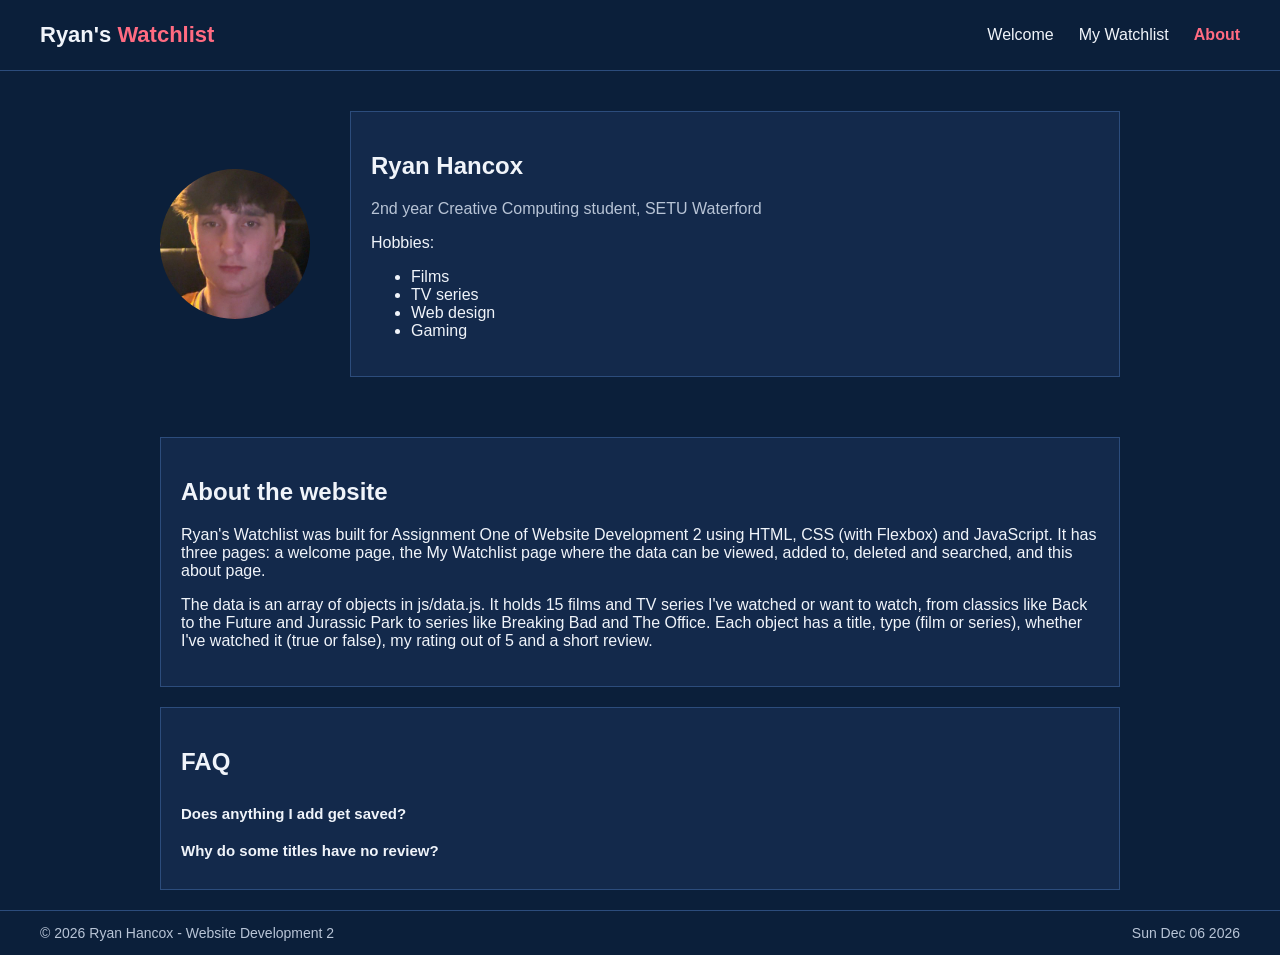
==== about.html @ a47d0825 "Add files via upload" ====
<!DOCTYPE html>
<html lang="en">
<head>
  <meta charset="UTF-8"> <!-- lets the page show special characters -->
  <meta name="viewport" content="width=device-width, initial-scale=1.0"> <!-- makes the page fit phone screens -->
  <title>Ryan's Watchlist | About</title> <!-- text shown on the browser tab -->
  <link rel="stylesheet" href="css/style.css"> <!-- the shared stylesheet -->
</head>
<body>

  <!-- HEADER: same as the other pages, but "About" has class="active" -->
  <header>
    <div class="logo">Ryan's <span>Watchlist</span></div>
    <nav>
      <ul>
        <li><a href="index.html">Welcome</a></li>
        <li><a href="movies.html">My Watchlist</a></li>
        <li><a href="about.html" class="active">About</a></li>
      </ul>
    </nav>
  </header>

  <main>

    <!-- ABOUT ME: the empty elements are filled in by about.js from the "ryan" object -->
    <section class="row">
      <!-- my profile picture from the images folder -->
      <img src="images/ryan.jpg" alt="Photo of Ryan Hancox" class="profile-img">

      <div class="text-box"> <!-- text-box = the box around the text (see style.css) -->
        <h2 id="fullName"></h2>                    <!-- about.js: "Ryan Hancox" -->
        <p class="grey-text" id="courseInfo"></p>  <!-- about.js: year, course and college -->
        <p>Hobbies:</p>
        <ul id="hobbies"></ul>                     <!-- about.js: one <li> per hobby -->
      </div>
    </section>

    <!-- ABOUT THE WEBSITE AND THE DATA -->
    <section class="text-box">
      <h2>About the website</h2>
      <p>
        Ryan's Watchlist was built for Assignment One of Website Development 2 using HTML, CSS
        (with Flexbox) and JavaScript. It has three pages: a welcome page, the My Watchlist page
        where the data can be viewed, added to, deleted and searched, and this about page.
      </p>
      <p>
        The data is an array of objects in js/data.js. It holds 15 films and TV series I've
        watched or want to watch, from classics like Back to the Future and Jurassic Park to
        series like Breaking Bad and The Office. Each object has a title, type (film or series),
        whether I've watched it (true or false), my rating out of 5 and a short review.
      </p>
    </section>

    <!-- FAQ: each answer is hidden until its question is clicked (about.js) -->
    <section class="text-box">
      <h2>FAQ</h2>
      <button class="question">Does anything I add get saved?</button>
      <p class="answer">
        No. The list is stored in a JavaScript array, so refreshing the page puts it back to
        the original list.
      </p>
      <button class="question">Why do some titles have no review?</button>
      <p class="answer">
        Titles I haven't watched yet have watched set to false, so they show "Not reviewed yet"
        instead of stars and a review.
      </p>
    </section>

  </main>

  <!-- FOOTER: common.js fills in the year and date -->
  <footer>
    <p>&copy; <span id="footerYear"></span> Ryan Hancox - Website Development 2</p>
    <p id="footerDate"></p>
  </footer>

  <!-- common.js fills the footer, about.js fills the rest of the page -->
  <script src="js/common.js"></script>
  <script src="js/about.js"></script>
</body>
</html>
---- css/style.css ----
/* ==========================================================
   style.css - the one stylesheet used by all three pages.
   Simple styling on a dark blue background.
   Layout is done with Flexbox.
   ========================================================== */

/* The whole page: Flexbox stacks the header, main and footer */
body {
  margin: 0;                                  /* remove the browser's default gap around the page */
  font-family: "Segoe UI", Arial, sans-serif; /* Segoe UI on Windows, Arial as a backup */
  color: #f0f4fa;                             /* light text so it can be read on dark blue */
  background-color: #0b1f3a;                  /* dark blue background */
  display: flex;                              /* turn on Flexbox */
  flex-direction: column;                     /* stack header, main, footer top to bottom */
  min-height: 100vh;                          /* at least the height of the screen */
}

/* Links and the coloured parts of headings: a light red that stands out on dark blue */
a,
.logo span,
h1 span {
  color: #ff6b81;
}

/* Header: site name on the left, menu on the right */
header {
  display: flex;
  justify-content: space-between; /* push the name left and the menu right */
  align-items: center;            /* line them up in the middle */
  padding: 10px 40px;
  border-bottom: 1px solid #2c4c7c; /* thin lighter-blue line under the header */
}

/* The site name */
.logo {
  font-size: 22px;
  font-weight: bold;
}

/* The menu links in a row */
nav ul {
  display: flex;
  gap: 25px;        /* space between the links */
  list-style: none; /* no bullet points */
  padding: 0;
}

/* Menu links: light text, no underline */
nav a {
  color: #f0f4fa;
  text-decoration: none;
}

/* The page you are on (class="active" in the HTML) */
nav a.active {
  color: #ff6b81;
  font-weight: bold;
}

/* main: centred, with a maximum width so lines aren't too long */
main {
  flex: 1;           /* fill the spare space so the footer stays at the bottom */
  width: 100%;
  max-width: 1000px;
  margin: 0 auto;    /* centre it */
  padding: 0 20px;
  box-sizing: border-box; /* include the padding in the width */
}

/* Space above and below each section */
section {
  padding: 20px 0;
}

/* The box around the main blocks of text.
   Add class="text-box" to any section or div to put it in a box. */
.text-box {
  background-color: #13294b;  /* slightly lighter blue than the page */
  border: 1px solid #2c4c7c;  /* thin border round the box */
  padding: 20px;              /* space between the border and the text */
  margin: 20px 0;             /* space between boxes */
}

/* Light grey-blue text for less important information */
.grey-text {
  color: #b8c4d6;
}

/* Two columns side by side (text + image) */
.row {
  display: flex;
  gap: 40px;
  align-items: center;
  flex-wrap: wrap; /* the second column goes underneath on a phone */
}

/* Each column starts at 300px and grows to share the space */
.row > div {
  flex: 1 1 300px;
}

/* The image on the Welcome page fills its column */
.photo-img {
  width: 100%;
}

/* My photo on the About page: a 150px circle */
.profile-img {
  width: 150px;
  height: 150px;
  border-radius: 50%; /* 50% turns the square photo into a circle */
  object-fit: cover;  /* crops the photo to fit instead of squashing it */
  flex: none;         /* stop Flexbox shrinking the photo */
}

/* Buttons */
button {
  background-color: #c8102e;
  color: #ffffff;
  border: none;
  padding: 8px 16px;
  font-size: 15px;
  cursor: pointer; /* hand cursor so it looks clickable */
}

/* Grey button for less important actions */
button.grey {
  background-color: #e6e6e6;
  color: #222222;
}

/* Forms: Flexbox puts the fields in rows that wrap */
form {
  display: flex;
  flex-wrap: wrap;
  gap: 15px;
  align-items: flex-end; /* buttons line up with the bottom of the boxes */
}

/* One label above one box */
.field {
  display: flex;
  flex-direction: column;
}

/* The review box is wider than the others because reviews are longer */
.review-field {
  flex: 1 1 300px;
}

/* Text boxes, drop-down lists and the review box */
input,
select,
textarea {
  padding: 6px;
  font-size: 15px;
  font-family: inherit; /* use the page font instead of the browser's default */
}

/* The radio buttons sit side by side */
.choices {
  display: flex;
  gap: 15px;
}

/* The rating and review boxes, kept together in a row */
.watched-fields {
  display: flex;
  gap: 15px;
  flex: 1 1 400px; /* takes up the rest of the form row */
}

/* movies.js adds this class to hide the rating and review when "watched" is unticked */
.hidden {
  display: none;
}

/* Validation messages (light red) and success messages (light green) */
.error {
  color: #ff8095;
}

.success {
  color: #7ee2a0;
}

/* The list of titles: Flexbox stacks the rows in a column */
.cards {
  display: flex;
  flex-direction: column; /* one row under another */
  gap: 12px;              /* space between the rows */
}

/* One title: a long box across the page, in the same style as .text-box */
.card {
  display: flex;                  /* title on the left, review on the right */
  justify-content: space-between;
  align-items: center;            /* line both sides up in the middle */
  flex-wrap: wrap;                /* the review drops underneath on a phone */
  gap: 20px;
  background-color: #13294b;
  border: 1px solid #2c4c7c;
  padding: 10px 20px;
}

/* Left side of a row: the title and "Film - Watched" */
.card-left {
  flex: 0 0 280px; /* always 280px wide, so all the reviews line up */
}

/* Right side of a row: the stars and the review */
.card-right {
  flex: 1 1 300px; /* takes up the rest of the row */
}

/* Less space round the title and type */
.card h3,
.card p {
  margin: 5px 0;
}

/* Star rating */
.stars {
  color: #ffcc4d;
}

/* FAQ questions: plain bold text across the full width */
.question {
  display: block;
  width: 100%;
  text-align: left;
  background-color: transparent; /* no button colour, so it blends into the box */
  color: #f0f4fa;
  font-weight: bold;
  padding: 10px 0;
}

/* Answers are hidden until about.js adds the class "show" */
.answer {
  display: none;
  color: #b8c4d6;
}

.answer.show {
  display: block;
}

/* Footer: copyright on the left, date on the right */
footer {
  display: flex;
  justify-content: space-between;
  padding: 0 40px;
  border-top: 1px solid #2c4c7c;
  color: #b8c4d6;
  font-size: 14px;
}
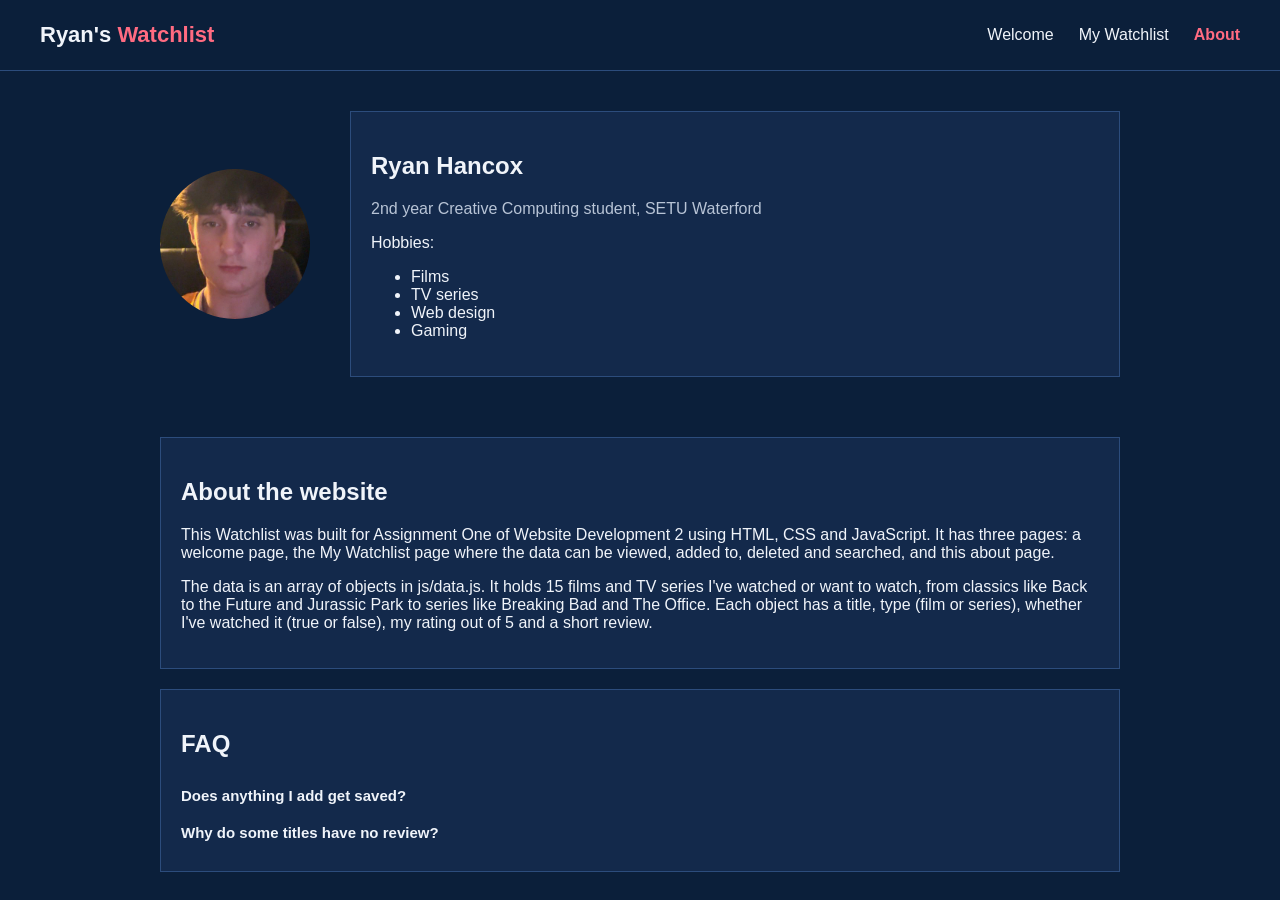
==== commit 89036d26: "Add files via upload" ====
--- a/about.html
+++ b/about.html
@@ -1,14 +1,13 @@
 <!DOCTYPE html>
 <html lang="en">
 <head>
-  <meta charset="UTF-8"> <!-- lets the page show special characters -->
-  <meta name="viewport" content="width=device-width, initial-scale=1.0"> <!-- makes the page fit phone screens -->
-  <title>Ryan's Watchlist | About</title> <!-- text shown on the browser tab -->
-  <link rel="stylesheet" href="css/style.css"> <!-- the shared stylesheet -->
+  <meta charset="UTF-8">
+  <meta name="viewport" content="width=device-width, initial-scale=1.0">
+  <title>Ryan's Watchlist | About</title>
+  <link rel="stylesheet" href="css/style.css">
 </head>
 <body>
 
-  <!-- HEADER: same as the other pages, but "About" has class="active" -->
   <header>
     <div class="logo">Ryan's <span>Watchlist</span></div>
     <nav>
@@ -22,25 +21,22 @@
 
   <main>
 
-    <!-- ABOUT ME: the empty elements are filled in by about.js from the "ryan" object -->
     <section class="row">
-      <!-- my profile picture from the images folder -->
       <img src="images/ryan.jpg" alt="Photo of Ryan Hancox" class="profile-img">
 
-      <div class="text-box"> <!-- text-box = the box around the text (see style.css) -->
-        <h2 id="fullName"></h2>                    <!-- about.js: "Ryan Hancox" -->
-        <p class="grey-text" id="courseInfo"></p>  <!-- about.js: year, course and college -->
+      <div class="text-box">
+        <h2 id="fullName"></h2>
+        <p class="grey-text" id="courseInfo"></p>
         <p>Hobbies:</p>
-        <ul id="hobbies"></ul>                     <!-- about.js: one <li> per hobby -->
+        <ul id="hobbies"></ul>
       </div>
     </section>
 
-    <!-- ABOUT THE WEBSITE AND THE DATA -->
     <section class="text-box">
       <h2>About the website</h2>
       <p>
-        Ryan's Watchlist was built for Assignment One of Website Development 2 using HTML, CSS
-        (with Flexbox) and JavaScript. It has three pages: a welcome page, the My Watchlist page
+        This Watchlist was built for Assignment One of Website Development 2 using HTML, CSS
+        and JavaScript. It has three pages: a welcome page, the My Watchlist page
         where the data can be viewed, added to, deleted and searched, and this about page.
       </p>
       <p>
@@ -51,7 +47,6 @@
       </p>
     </section>
 
-    <!-- FAQ: each answer is hidden until its question is clicked (about.js) -->
     <section class="text-box">
       <h2>FAQ</h2>
       <button class="question">Does anything I add get saved?</button>
@@ -68,13 +63,7 @@
 
   </main>
 
-  <!-- FOOTER: common.js fills in the year and date -->
-  <footer>
-    <p>&copy; <span id="footerYear"></span> Ryan Hancox - Website Development 2</p>
-    <p id="footerDate"></p>
-  </footer>
 
-  <!-- common.js fills the footer, about.js fills the rest of the page -->
   <script src="js/common.js"></script>
   <script src="js/about.js"></script>
 </body>
--- a/css/style.css
+++ b/css/style.css
@@ -1,181 +1,149 @@
-/* ==========================================================
-   style.css - the one stylesheet used by all three pages.
-   Simple styling on a dark blue background.
-   Layout is done with Flexbox.
-   ========================================================== */
-
-/* The whole page: Flexbox stacks the header, main and footer */
 body {
-  margin: 0;                                  /* remove the browser's default gap around the page */
-  font-family: "Segoe UI", Arial, sans-serif; /* Segoe UI on Windows, Arial as a backup */
-  color: #f0f4fa;                             /* light text so it can be read on dark blue */
-  background-color: #0b1f3a;                  /* dark blue background */
-  display: flex;                              /* turn on Flexbox */
-  flex-direction: column;                     /* stack header, main, footer top to bottom */
-  min-height: 100vh;                          /* at least the height of the screen */
-}
-
-/* Links and the coloured parts of headings: a light red that stands out on dark blue */
+  margin: 0;
+  font-family: "Segoe UI", Arial, sans-serif;
+  color: #f0f4fa;
+  background-color: #0b1f3a;
+  display: flex;
+  flex-direction: column;
+  min-height: 100vh;
+}
+
 a,
 .logo span,
 h1 span {
   color: #ff6b81;
 }
 
-/* Header: site name on the left, menu on the right */
 header {
   display: flex;
-  justify-content: space-between; /* push the name left and the menu right */
-  align-items: center;            /* line them up in the middle */
+  justify-content: space-between;
+  align-items: center;
   padding: 10px 40px;
-  border-bottom: 1px solid #2c4c7c; /* thin lighter-blue line under the header */
-}
-
-/* The site name */
+  border-bottom: 1px solid #2c4c7c;
+}
+
 .logo {
   font-size: 22px;
   font-weight: bold;
 }
 
-/* The menu links in a row */
 nav ul {
   display: flex;
-  gap: 25px;        /* space between the links */
-  list-style: none; /* no bullet points */
+  gap: 25px;
+  list-style: none;
   padding: 0;
 }
 
-/* Menu links: light text, no underline */
 nav a {
   color: #f0f4fa;
   text-decoration: none;
 }
 
-/* The page you are on (class="active" in the HTML) */
 nav a.active {
   color: #ff6b81;
   font-weight: bold;
 }
 
-/* main: centred, with a maximum width so lines aren't too long */
 main {
-  flex: 1;           /* fill the spare space so the footer stays at the bottom */
+  flex: 1;
   width: 100%;
   max-width: 1000px;
-  margin: 0 auto;    /* centre it */
+  margin: 0 auto;
   padding: 0 20px;
-  box-sizing: border-box; /* include the padding in the width */
-}
-
-/* Space above and below each section */
+  box-sizing: border-box;
+}
+
 section {
   padding: 20px 0;
 }
 
-/* The box around the main blocks of text.
-   Add class="text-box" to any section or div to put it in a box. */
 .text-box {
-  background-color: #13294b;  /* slightly lighter blue than the page */
-  border: 1px solid #2c4c7c;  /* thin border round the box */
-  padding: 20px;              /* space between the border and the text */
-  margin: 20px 0;             /* space between boxes */
-}
-
-/* Light grey-blue text for less important information */
+  background-color: #13294b;
+  border: 1px solid #2c4c7c;
+  padding: 20px;
+  margin: 20px 0;
+}
+
 .grey-text {
   color: #b8c4d6;
 }
 
-/* Two columns side by side (text + image) */
 .row {
   display: flex;
   gap: 40px;
   align-items: center;
-  flex-wrap: wrap; /* the second column goes underneath on a phone */
-}
-
-/* Each column starts at 300px and grows to share the space */
+  flex-wrap: wrap;
+}
+
 .row > div {
   flex: 1 1 300px;
 }
 
-/* The image on the Welcome page fills its column */
 .photo-img {
   width: 100%;
 }
 
-/* My photo on the About page: a 150px circle */
 .profile-img {
   width: 150px;
   height: 150px;
-  border-radius: 50%; /* 50% turns the square photo into a circle */
-  object-fit: cover;  /* crops the photo to fit instead of squashing it */
-  flex: none;         /* stop Flexbox shrinking the photo */
-}
-
-/* Buttons */
+  border-radius: 50%;
+  object-fit: cover;
+  flex: none;
+}
+
 button {
   background-color: #c8102e;
   color: #ffffff;
   border: none;
   padding: 8px 16px;
   font-size: 15px;
-  cursor: pointer; /* hand cursor so it looks clickable */
-}
-
-/* Grey button for less important actions */
+  cursor: pointer;
+}
+
 button.grey {
   background-color: #e6e6e6;
   color: #222222;
 }
 
-/* Forms: Flexbox puts the fields in rows that wrap */
 form {
   display: flex;
   flex-wrap: wrap;
   gap: 15px;
-  align-items: flex-end; /* buttons line up with the bottom of the boxes */
-}
-
-/* One label above one box */
+  align-items: flex-end;
+}
+
 .field {
   display: flex;
   flex-direction: column;
 }
 
-/* The review box is wider than the others because reviews are longer */
 .review-field {
   flex: 1 1 300px;
 }
 
-/* Text boxes, drop-down lists and the review box */
 input,
 select,
 textarea {
   padding: 6px;
   font-size: 15px;
-  font-family: inherit; /* use the page font instead of the browser's default */
-}
-
-/* The radio buttons sit side by side */
+  font-family: inherit;
+}
+
 .choices {
   display: flex;
   gap: 15px;
 }
 
-/* The rating and review boxes, kept together in a row */
 .watched-fields {
   display: flex;
   gap: 15px;
-  flex: 1 1 400px; /* takes up the rest of the form row */
-}
-
-/* movies.js adds this class to hide the rating and review when "watched" is unticked */
+  flex: 1 1 400px;
+}
+
 .hidden {
   display: none;
 }
 
-/* Validation messages (light red) and success messages (light green) */
 .error {
   color: #ff8095;
 }
@@ -184,58 +152,50 @@
   color: #7ee2a0;
 }
 
-/* The list of titles: Flexbox stacks the rows in a column */
 .cards {
   display: flex;
-  flex-direction: column; /* one row under another */
-  gap: 12px;              /* space between the rows */
-}
-
-/* One title: a long box across the page, in the same style as .text-box */
+  flex-direction: column;
+  gap: 12px;
+}
+
 .card {
-  display: flex;                  /* title on the left, review on the right */
+  display: flex;
   justify-content: space-between;
-  align-items: center;            /* line both sides up in the middle */
-  flex-wrap: wrap;                /* the review drops underneath on a phone */
+  align-items: center;
+  flex-wrap: wrap;
   gap: 20px;
   background-color: #13294b;
   border: 1px solid #2c4c7c;
   padding: 10px 20px;
 }
 
-/* Left side of a row: the title and "Film - Watched" */
 .card-left {
-  flex: 0 0 280px; /* always 280px wide, so all the reviews line up */
-}
-
-/* Right side of a row: the stars and the review */
+  flex: 0 0 280px;
+}
+
 .card-right {
-  flex: 1 1 300px; /* takes up the rest of the row */
-}
-
-/* Less space round the title and type */
+  flex: 1 1 300px;
+}
+
 .card h3,
 .card p {
   margin: 5px 0;
 }
 
-/* Star rating */
 .stars {
   color: #ffcc4d;
 }
 
-/* FAQ questions: plain bold text across the full width */
 .question {
   display: block;
   width: 100%;
   text-align: left;
-  background-color: transparent; /* no button colour, so it blends into the box */
+  background-color: transparent;
   color: #f0f4fa;
   font-weight: bold;
   padding: 10px 0;
 }
 
-/* Answers are hidden until about.js adds the class "show" */
 .answer {
   display: none;
   color: #b8c4d6;
@@ -245,7 +205,6 @@
   display: block;
 }
 
-/* Footer: copyright on the left, date on the right */
 footer {
   display: flex;
   justify-content: space-between;
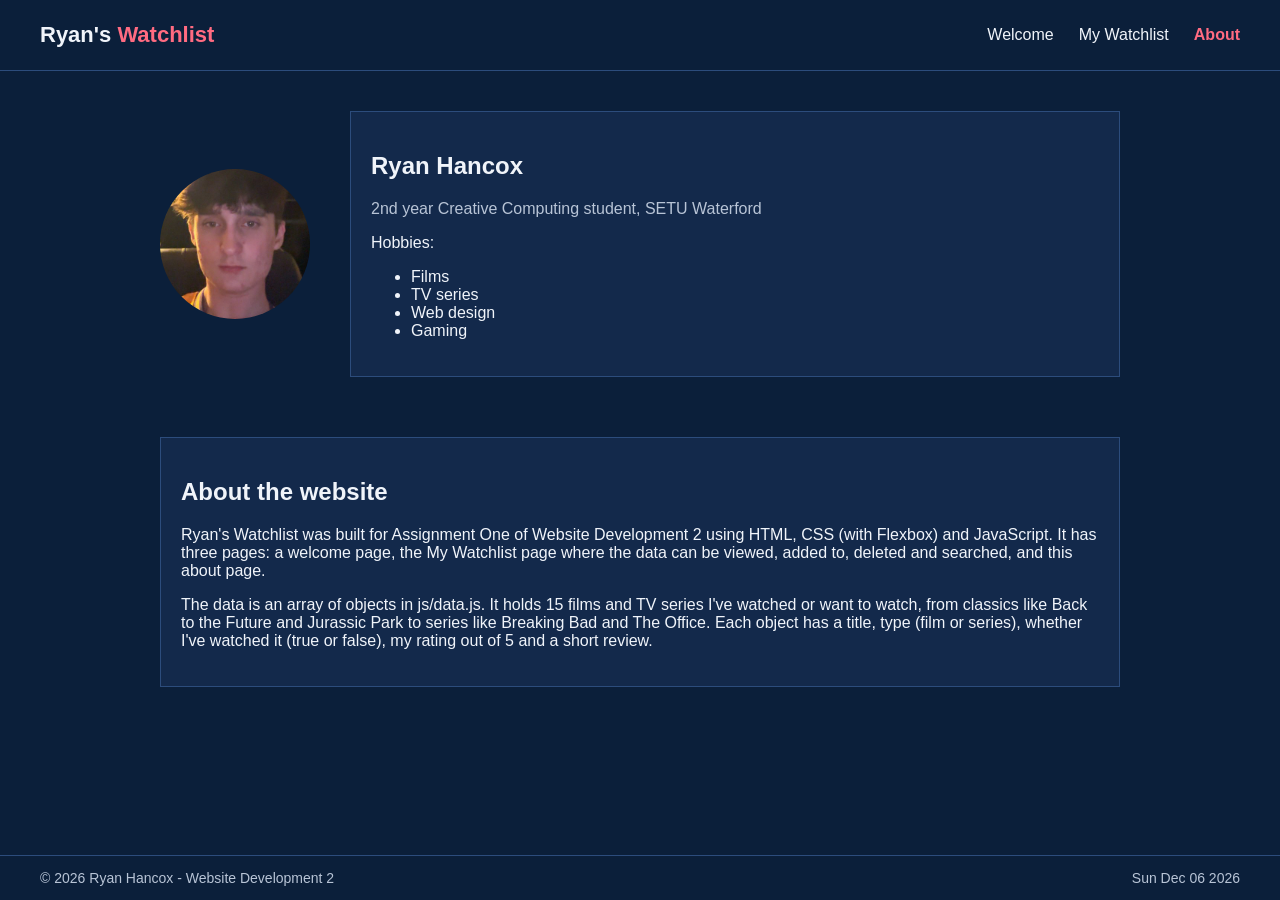
==== commit 49ce6622: "Add files via upload" ====
--- a/about.html
+++ b/about.html
@@ -35,8 +35,8 @@
     <section class="text-box">
       <h2>About the website</h2>
       <p>
-        This Watchlist was built for Assignment One of Website Development 2 using HTML, CSS
-        and JavaScript. It has three pages: a welcome page, the My Watchlist page
+        Ryan's Watchlist was built for Assignment One of Website Development 2 using HTML, CSS
+        (with Flexbox) and JavaScript. It has three pages: a welcome page, the My Watchlist page
         where the data can be viewed, added to, deleted and searched, and this about page.
       </p>
       <p>
@@ -47,22 +47,12 @@
       </p>
     </section>
 
-    <section class="text-box">
-      <h2>FAQ</h2>
-      <button class="question">Does anything I add get saved?</button>
-      <p class="answer">
-        No. The list is stored in a JavaScript array, so refreshing the page puts it back to
-        the original list.
-      </p>
-      <button class="question">Why do some titles have no review?</button>
-      <p class="answer">
-        Titles I haven't watched yet have watched set to false, so they show "Not reviewed yet"
-        instead of stars and a review.
-      </p>
-    </section>
-
   </main>
 
+  <footer>
+    <p>&copy; <span id="footerYear"></span> Ryan Hancox - Website Development 2</p>
+    <p id="footerDate"></p>
+  </footer>
 
   <script src="js/common.js"></script>
   <script src="js/about.js"></script>
--- a/css/style.css
+++ b/css/style.css
@@ -186,25 +186,6 @@
   color: #ffcc4d;
 }
 
-.question {
-  display: block;
-  width: 100%;
-  text-align: left;
-  background-color: transparent;
-  color: #f0f4fa;
-  font-weight: bold;
-  padding: 10px 0;
-}
-
-.answer {
-  display: none;
-  color: #b8c4d6;
-}
-
-.answer.show {
-  display: block;
-}
-
 footer {
   display: flex;
   justify-content: space-between;
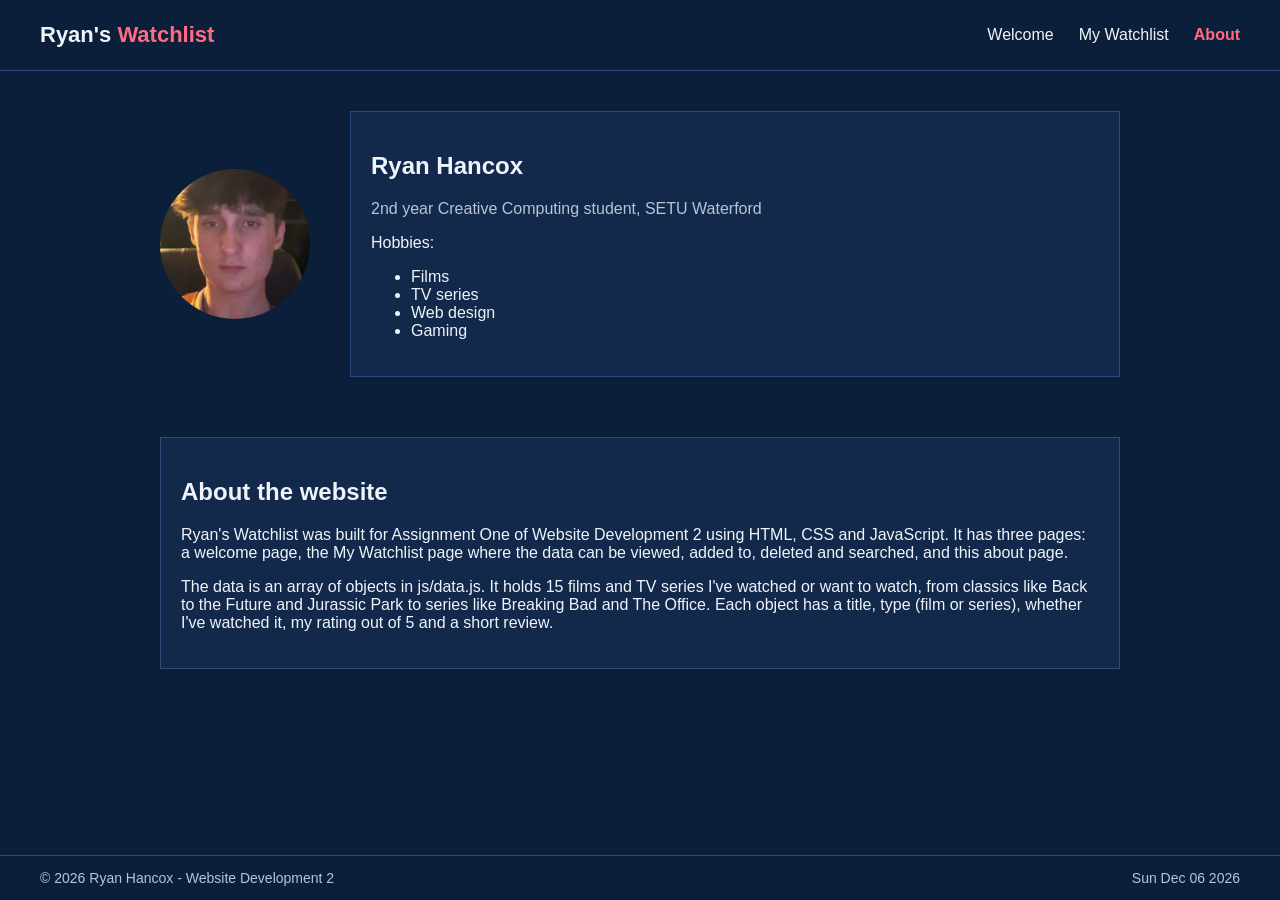
==== commit 85c1c884: "Add files via upload" ====
--- a/about.html
+++ b/about.html
@@ -36,14 +36,14 @@
       <h2>About the website</h2>
       <p>
         Ryan's Watchlist was built for Assignment One of Website Development 2 using HTML, CSS
-        (with Flexbox) and JavaScript. It has three pages: a welcome page, the My Watchlist page
+        and JavaScript. It has three pages: a welcome page, the My Watchlist page
         where the data can be viewed, added to, deleted and searched, and this about page.
       </p>
       <p>
         The data is an array of objects in js/data.js. It holds 15 films and TV series I've
         watched or want to watch, from classics like Back to the Future and Jurassic Park to
         series like Breaking Bad and The Office. Each object has a title, type (film or series),
-        whether I've watched it (true or false), my rating out of 5 and a short review.
+        whether I've watched it, my rating out of 5 and a short review.
       </p>
     </section>
 
